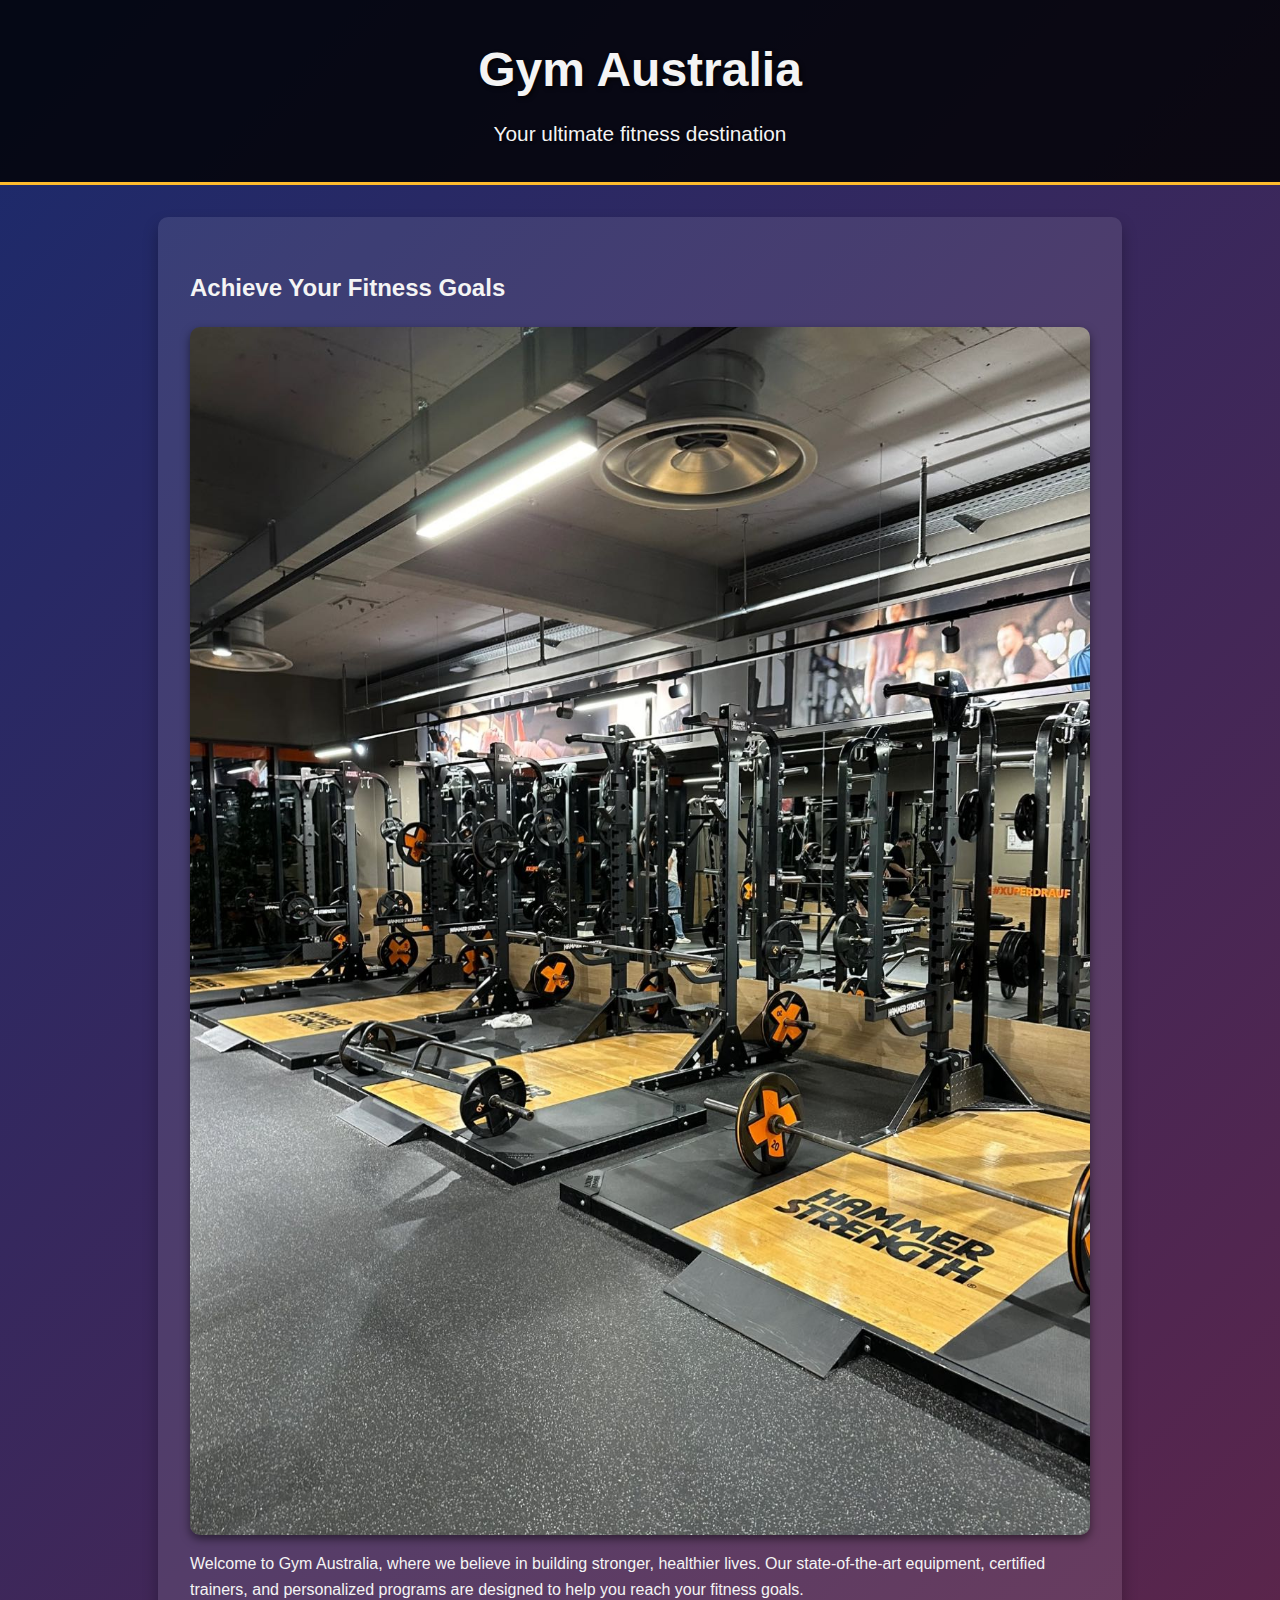
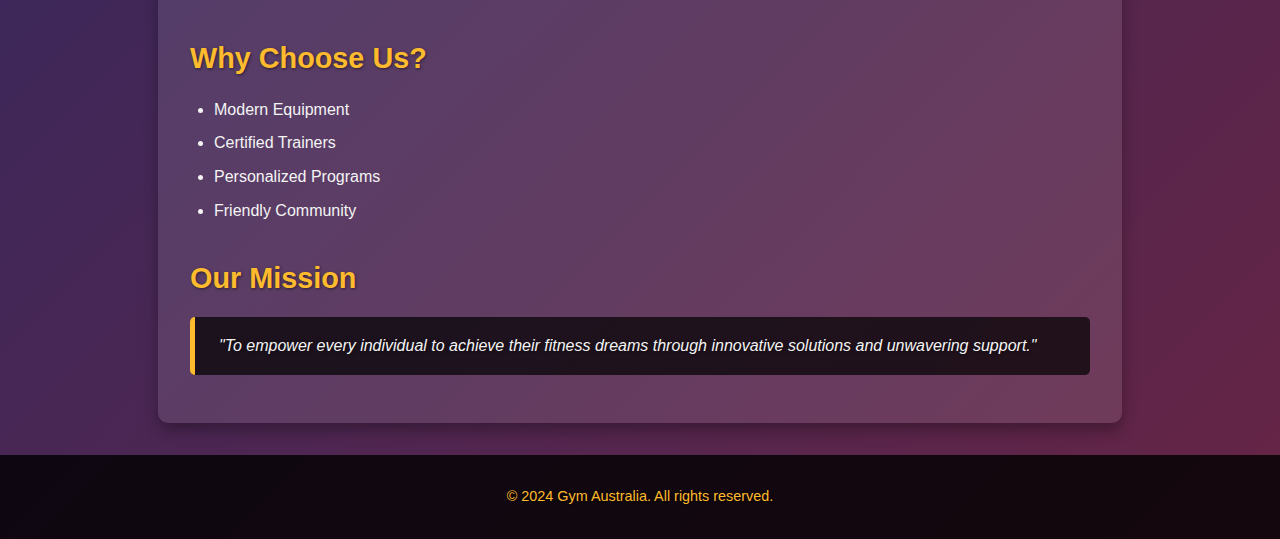
==== index.html @ 0c20cae6 "work" ====
<!DOCTYPE html>
<html lang="en">
<head>
    <meta charset="UTF-8">
    <meta name="viewport" content="width=device-width, initial-scale=1.0">
    <title>Welcome to Gym Australia</title>
    <link rel="stylesheet" href="gym.css">
</head>
<body>
    <header>
        <h1>Gym Australia</h1>
        <p>Your ultimate fitness destination</p>
    </header>
    <main>
        <h2>Achieve Your Fitness Goals</h2>
        <img src="gym.jpg" alt="Gym in action">
        <p>Welcome to Gym Australia, where we believe in building stronger, healthier lives. Our state-of-the-art equipment, certified trainers, and personalized programs are designed to help you reach your fitness goals.</p>
        <section>
            <h3>Why Choose Us?</h3>
            <ul>
                <li>Modern Equipment</li>
                <li>Certified Trainers</li>
                <li>Personalized Programs</li>
                <li>Friendly Community</li>
            </ul>
        </section>
        <section>
            <h3>Our Mission</h3>
            <blockquote>
                "To empower every individual to achieve their fitness dreams through innovative solutions and unwavering support."
            </blockquote>
        </section>
    </main>
    <footer>
        <p>&copy; 2024 Gym Australia. All rights reserved.</p>
    </footer>
</body>
</html>
---- gym.css ----
body {
    font-family: 'Arial', sans-serif;
    line-height: 1.6;
    margin: 0;
    padding: 0;
    color: #f4f4f4;
    background: linear-gradient(135deg, #1a2a6c, #b21f1f, #fdbb2d); 
    background-size: 400% 400%;
    animation: gradientBG 15s ease infinite; 
}


@keyframes gradientBG {
    0% {
        background-position: 0% 50%;
    }
    50% {
        background-position: 100% 50%;
    }
    100% {
        background-position: 0% 50%;
    }
}

header {
    background-color: rgba(0, 0, 0, 0.8); 
    color: #f4f4f4; 
    text-align: center;
    padding: 2rem 1rem;
    margin-bottom: 2rem;
    border-bottom: 3px solid #fdbb2d; 
}

header h1 {
    font-size: 3rem;
    margin: 0;
    text-shadow: 2px 2px 4px rgba(0, 0, 0, 0.7); 
}

header p {
    font-size: 1.3rem;
    margin: 0.5rem 0 0;
    text-shadow: 1px 1px 3px rgba(0, 0, 0, 0.5);
}


main {
    max-width: 900px;
    margin: 0 auto;
    padding: 2rem;
    background: rgba(255, 255, 255, 0.1); 
    border-radius: 10px;
    box-shadow: 0 8px 15px rgba(0, 0, 0, 0.3); 
    color: #f4f4f4;
}


main img {
    display: block;
    max-width: 100%;
    height: auto;
    margin: 1rem 0;
    border-radius: 10px;
    box-shadow: 0 4px 10px rgba(0, 0, 0, 0.5); 
}


section {
    margin-top: 2rem;
}

section h3 {
    font-size: 1.8rem;
    color: #fdbb2d; 
    margin-bottom: 1rem;
    text-shadow: 1px 1px 3px rgba(0, 0, 0, 0.5);
}

section ul {
    list-style-type: disc;
    margin: 0;
    padding-left: 1.5rem;
}

section ul li {
    margin-bottom: 0.5rem;
}


section blockquote {
    font-style: italic;
    color: #f4f4f4;
    background: rgba(0, 0, 0, 0.7); 
    border-left: 5px solid #fdbb2d; 
    margin: 1rem 0;
    padding: 1rem 1.5rem;
    border-radius: 5px;
    text-shadow: 1px 1px 3px rgba(0, 0, 0, 0.5);
}


footer {
    background-color: rgba(0, 0, 0, 0.8); 
    color: #fdbb2d; 
    text-align: center;
    padding: 1rem 0;
    margin-top: 2rem;
    font-size: 0.9rem;
    text-shadow: 1px 1px 2px rgba(0, 0, 0, 0.5);
}
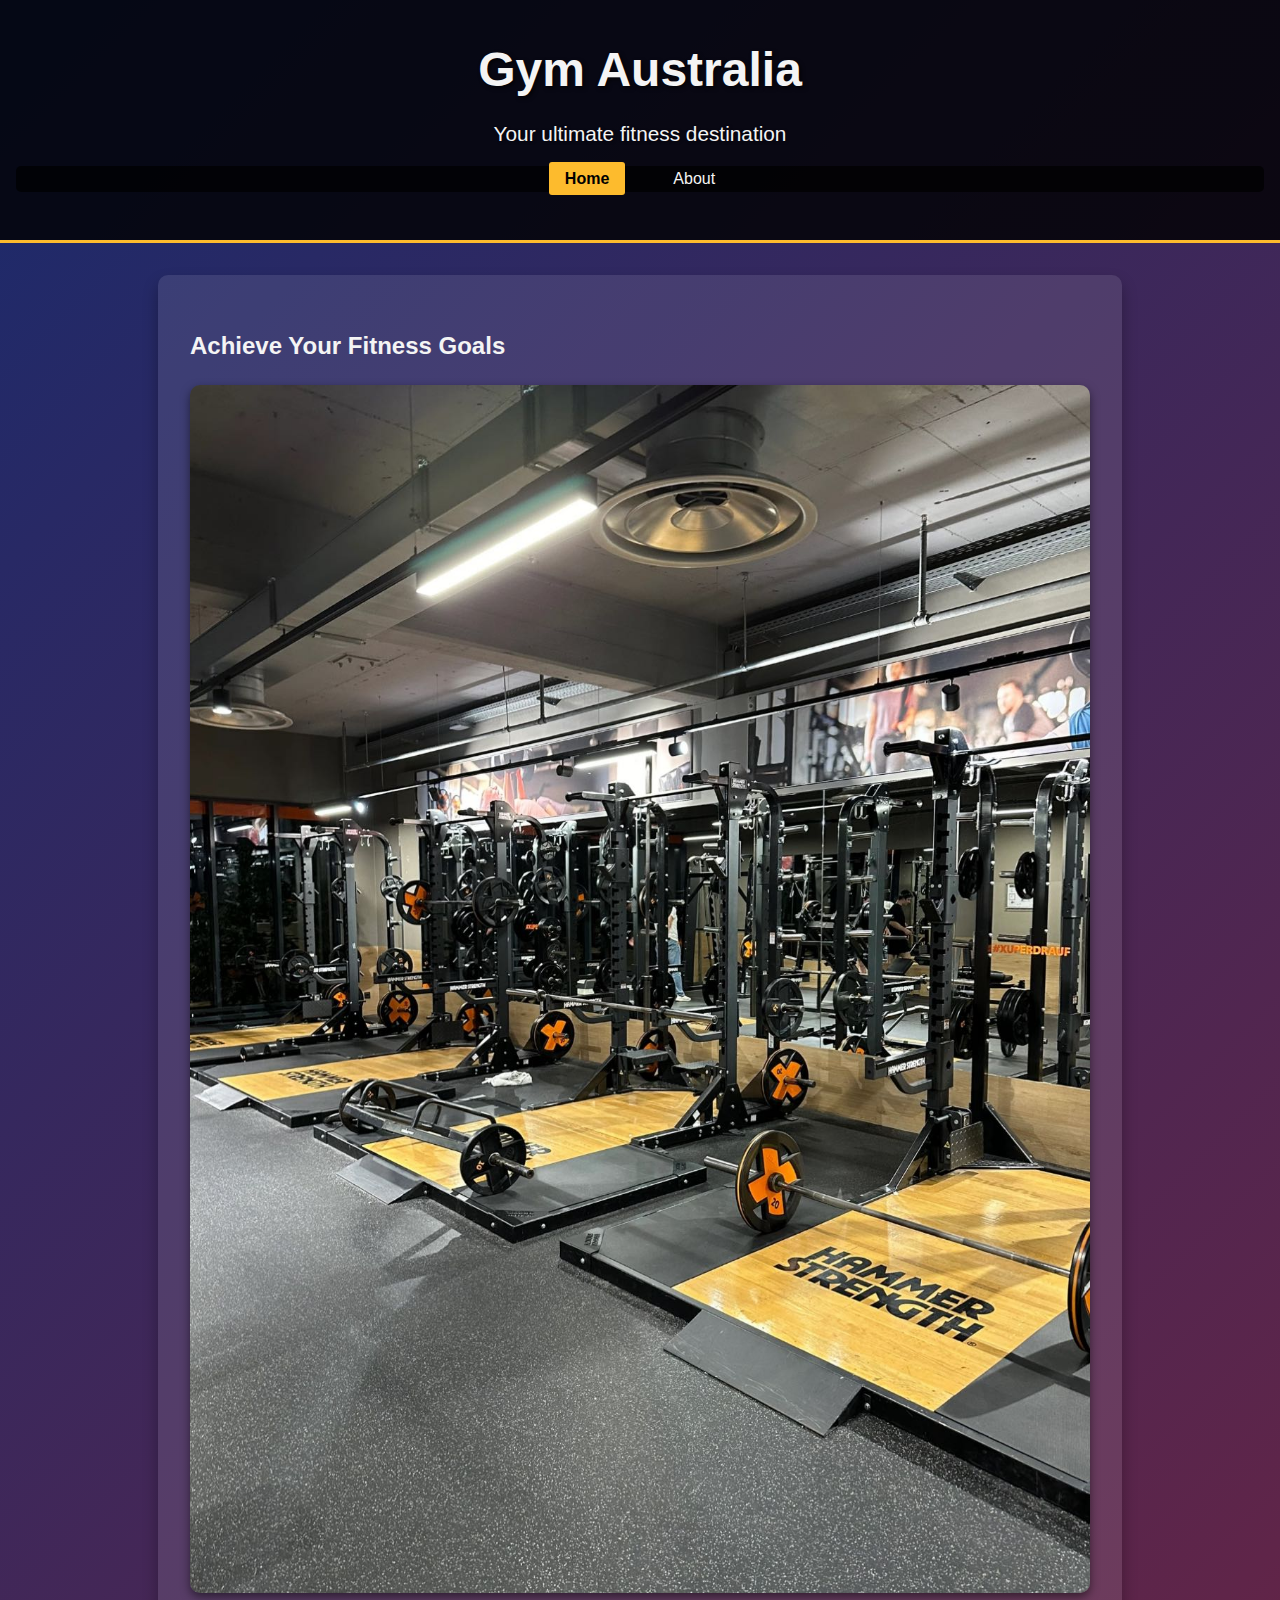
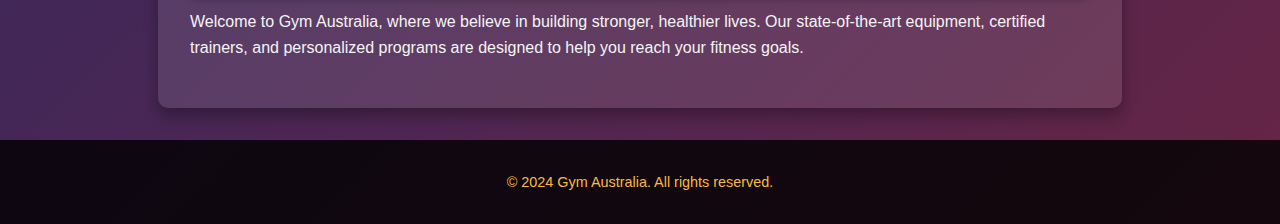
==== commit 54452dc2: "change css" ====
--- a/index.html
+++ b/index.html
@@ -10,26 +10,17 @@
     <header>
         <h1>Gym Australia</h1>
         <p>Your ultimate fitness destination</p>
+        <nav>
+            <ul>
+                <li><a href="index.html" class="active">Home</a></li>
+                <li><a href="about.html">About</a></li>
+            </ul>
+        </nav>
     </header>
     <main>
         <h2>Achieve Your Fitness Goals</h2>
         <img src="gym.jpg" alt="Gym in action">
         <p>Welcome to Gym Australia, where we believe in building stronger, healthier lives. Our state-of-the-art equipment, certified trainers, and personalized programs are designed to help you reach your fitness goals.</p>
-        <section>
-            <h3>Why Choose Us?</h3>
-            <ul>
-                <li>Modern Equipment</li>
-                <li>Certified Trainers</li>
-                <li>Personalized Programs</li>
-                <li>Friendly Community</li>
-            </ul>
-        </section>
-        <section>
-            <h3>Our Mission</h3>
-            <blockquote>
-                "To empower every individual to achieve their fitness dreams through innovative solutions and unwavering support."
-            </blockquote>
-        </section>
     </main>
     <footer>
         <p>&copy; 2024 Gym Australia. All rights reserved.</p>
--- a/gym.css
+++ b/gym.css
@@ -109,3 +109,37 @@
     font-size: 0.9rem;
     text-shadow: 1px 1px 2px rgba(0, 0, 0, 0.5);
 }
+
+/* 导航栏样式 */
+nav ul {
+    list-style: none;
+    padding: 0;
+    display: flex;
+    justify-content: center;
+    background-color: rgba(0, 0, 0, 0.7);
+    margin: 1rem 0;
+    border-radius: 5px;
+}
+
+nav ul li {
+    margin: 0 1rem;
+}
+
+nav ul li a {
+    text-decoration: none;
+    color: #f4f4f4;
+    padding: 0.5rem 1rem;
+    border-radius: 3px;
+    transition: background-color 0.3s ease;
+}
+
+nav ul li a:hover {
+    background-color: #fdbb2d;
+    color: #000;
+}
+
+nav ul li a.active {
+    background-color: #fdbb2d;
+    color: #000;
+    font-weight: bold;
+}
